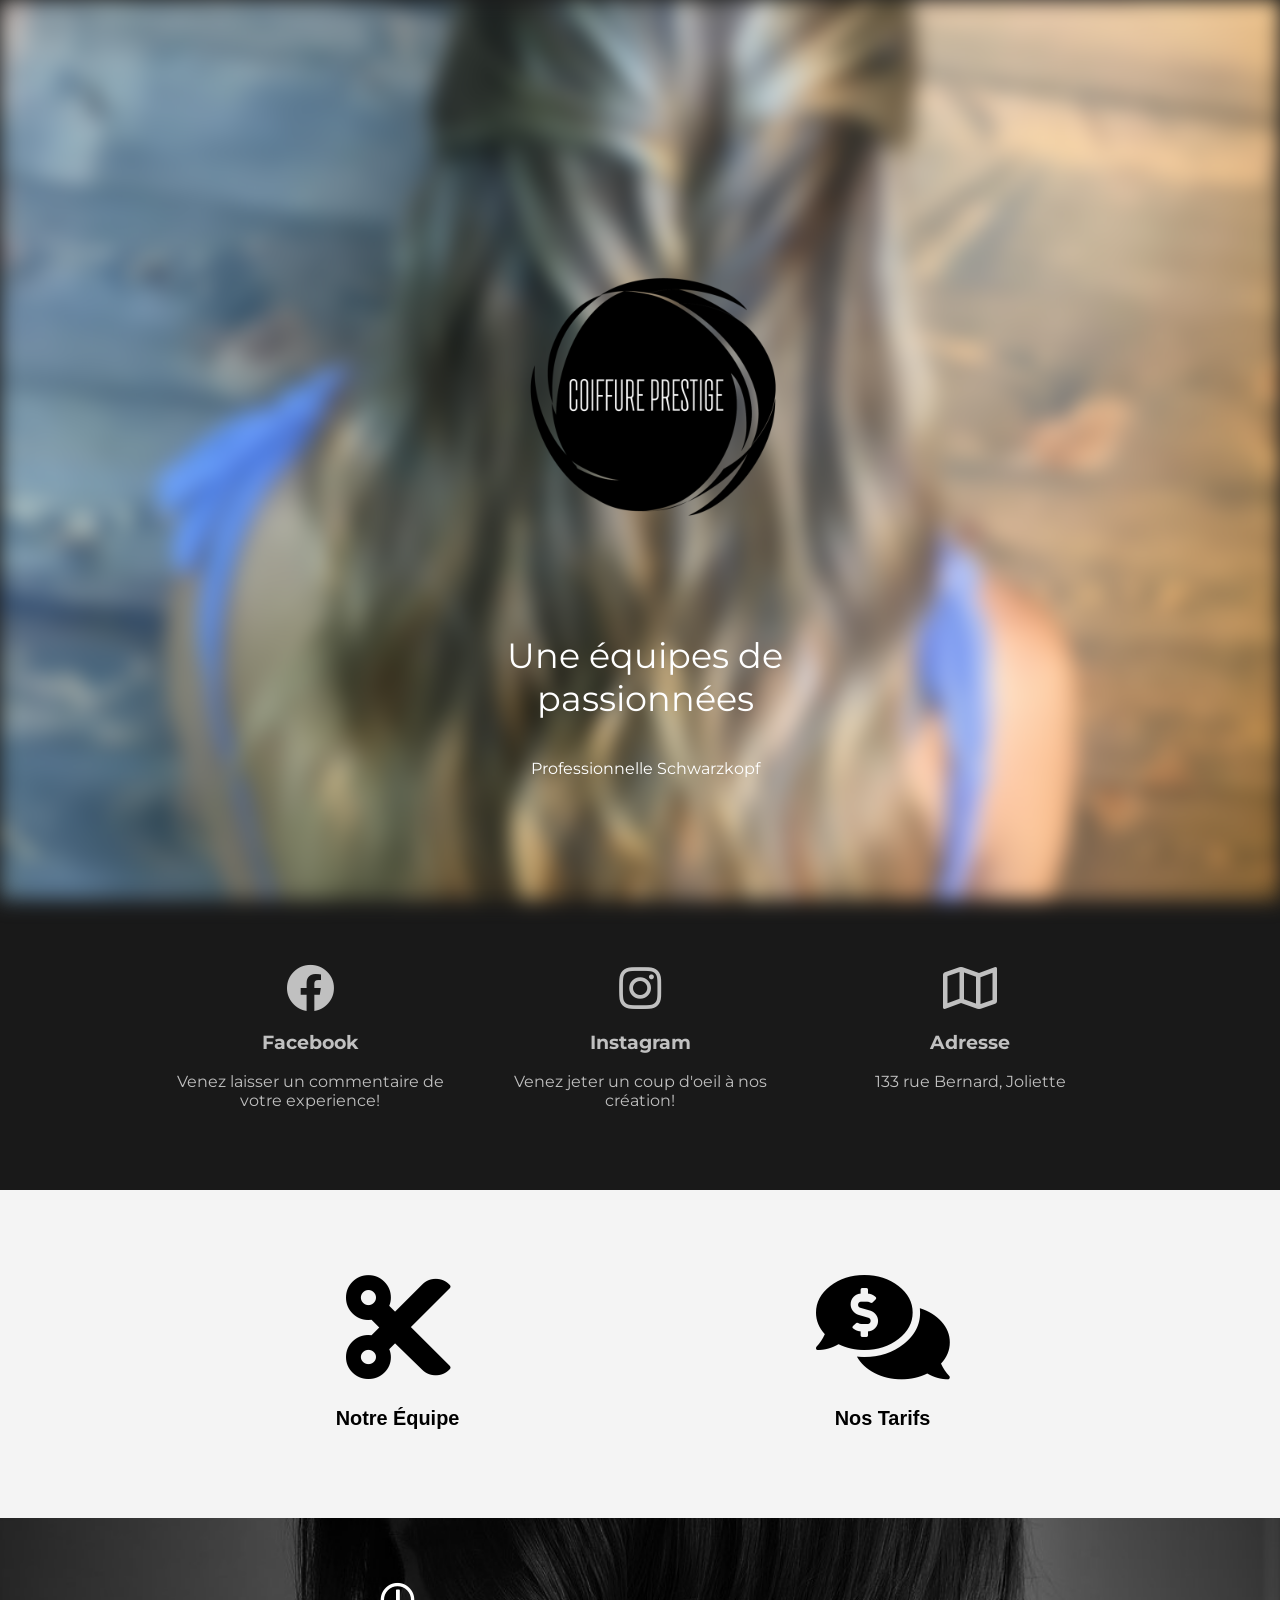
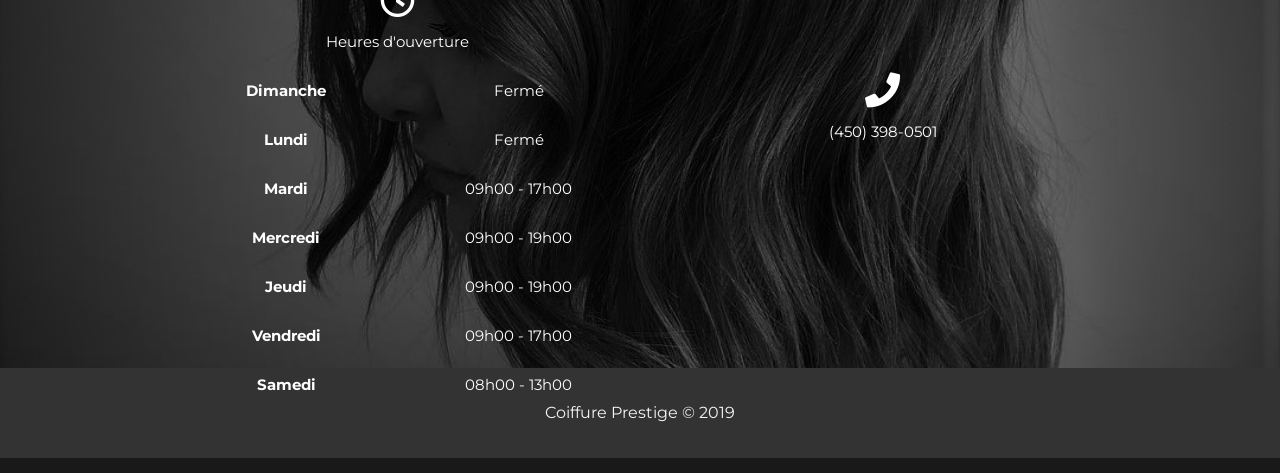
==== index.html @ c1e15091 "Layout terminé" ====
<!DOCTYPE html>
<html>
  <head>
    <meta charset="utf-8" />
    <meta http-equiv="X-UA-Compatible" content="IE=edge" />
    <title>Coiffure Prestige</title>
    <meta name="viewport" content="width=device-width, initial-scale=1" />
    <link rel="stylesheet" type="text/css" media="screen" href="main.css" />
    <link
      href="https://fonts.googleapis.com/css?family=Montserrat"
      rel="stylesheet"
    />
    <link
      rel="stylesheet"
      href="https://use.fontawesome.com/releases/v5.6.3/css/all.css"
      integrity="sha384-UHRtZLI+pbxtHCWp1t77Bi1L4ZtiqrqD80Kn4Z8NTSRyMA2Fd33n5dQ8lWUE00s/"
      crossorigin="anonymous"
    />
    <script src="main.js"></script>
  </head>
  <body>
    <header class="showcase">
      <div class="content">
        <img src="img/logo.PNG" class="logo" alt="coiffure prestige" />
        <div class="title"><p>Une équipes de passionnées</p></div>
        <div class="text">Professionnelle Schwarzkopf</div>
      </div>
    </header>

    <!-- Services -->
    <section class="services">
      <div class="container grid-3 center">
        <div
          class="social_icon"
          onclick="window.location='https://www.facebook.com/Coiffureprestige0501/'"
        >
          <i class="fab fa-facebook fa-3x"></i>
          <h3>Facebook</h3>
          <p>Venez laisser un commentaire de votre experience!</p>
        </div>
        <div
          class="social_icon"
          onclick="window.location='http://instagram.com/hairmariemorneau'"
        >
          <i class="fab fa-instagram fa-3x"></i>
          <h3>Instagram</h3>
          <p>Venez jeter un coup d'oeil à nos création!</p>
        </div>
        <div
          class="social_icon"
          onclick="window.location='https://www.google.com/maps/place/Coiffure+Prestige/@46.037532,-73.4504125,15z/data=!4m5!3m4!1s0x0:0x4ec9904954bf0f47!8m2!3d46.037532!4d-73.4504125'"
        >
          <i class="far fa-map fa-3x"></i>
          <h3>Adresse</h3>
          <p>133 rue Bernard, Joliette</p>
        </div>
      </div>
    </section>

    <!-- About -->
    <section class="about bg-light">
      <div class="container">
        <div class="grid-2">
          <button class="tablinks center" onclick="openTab(event, 'staff')">
            <i class="fas fa-cut fa-7x"></i>
            <div><h3>Notre Équipe</h3></div>
          </button>
          <button class="tablinks center" onclick="openTab(event, 'cash')">
            <i class="fas fa-comments-dollar fa-7x"></i>
            <div><h3>Nos Tarifs</h3></div>
          </button>
        </div>
      </div>

      <!-- STAFF -->
      <div id="staff" class="tabcontent">
        <!-- cards de profil -->
        <div class="container">
          <div class="grid-3">
            <div class="center">
              <div class="profile_card">
                <div class="card"></div>
                <h3>MARIE-PIERRE MORNEAU</h3>
                <p>Professionnelle depuis 2012</p>
                <ul>
                  <li><i class="fab fa-facebook-f"></i></li>
                  <li><i class="fab fa-instagram"></i></li>
                  <li><i class="fas fa-phone"></i></li>
                </ul>
              </div>
            </div>

            <!-- cards de profil -->

            <div class="center">
              <div class="profile_card">
                <div class="card"></div>
                <h3>MARIE-PIERRE MORNEAU</h3>
                <p>Professionnelle depuis 2012</p>
                <ul>
                  <li><i class="fab fa-facebook-f"></i></li>
                  <li><i class="fab fa-instagram"></i></li>
                  <li><i class="fas fa-phone"></i></li>
                </ul>
              </div>
            </div>

            <!-- cards de profil -->

            <div class="center">
              <div class="profile_card">
                <div class="card"></div>
                <h3>MARIE-PIERRE MORNEAU</h3>
                <p>Professionnelle depuis 2012</p>
                <ul>
                  <li><i class="fab fa-facebook-f"></i></li>
                  <li><i class="fab fa-instagram"></i></li>
                  <li><i class="fas fa-phone"></i></li>
                </ul>
              </div>
            </div>

            <!-- cards de profil -->

            <!-- <div class="center">
              <div class="profile_card">
                <div class="card"></div>
                <h3>MARIE-PIERRE MORNEAU</h3>
                <p>Professionnelle depuis 2012</p>
                <ul>
                  <li><i class="fab fa-facebook-f"></i></li>
                  <li><i class="fab fa-instagram"></i></li>
                  <li><i class="fas fa-phone"></i></li>
                </ul>
              </div>
            </div> -->

            <!-- fin du grid-3 -->
          </div>
          <!-- fin du container -->
        </div>
        <!-- fin du tabcontent -->
      </div>
      <!-- Prix -->
      <div id="cash" class="tabcontent">
        <div class="container">
          <h4>Services</h4>
          <div class="grid-2">
            <div class="left">
              <h5>
                Mèche au papier standard
              </h5>
              <p>Durée flexible / 55$ à 140$</p>
              <p>Avec coup et mise en plis inclus.</p>
            </div>
            <div class="left">
              <h5>
                Technique balayage/ombré
              </h5>
              <p>Durée flexible / 75$ à 170$</p>
              <p>Avec coup et mise en plis inclus.</p>
            </div>
            <div class="left">
              <h5>
                Coloration/coupe/mise en plis
              </h5>
              <p>Durée flexible / 58$</p>
              <p>Ajustement de prix pour extra tube.</p>
            </div>
            <div class="left">
              <h5>
                Coiffure haute
              </h5>
              <p>Durée flexible / 35$</p>
            </div>
            <div class="left">
              <h5>
                Mise en plis
              </h5>
              <p>Durée flexible / 21$</p>
            </div>
            <div class="left">
              <h5>
                Coupe + mise en plis
              </h5>
              <p>Durée flexible / 36$</p>
            </div>
            <div class="left">
              <h5>
                Coupe homme
              </h5>
              <p>Durée flexible / 16$</p>
            </div>
            <div class="left">
              <h5>
                Coupe femme
              </h5>
              <p>Durée flexible / 21$</p>
            </div>
          </div>
        </div>
      </div>

      <!-- fin de la section -->
    </section>

    <!-- Section horaire -->

    <div class="scheduled">
      <div class="container grid-2 center">
        <!-- Grille horaire -->
        <div>
          <i class="far fa-clock"></i>
          <p>Heures d'ouverture</p>
          <div class="grid-2">
            <p class="jour"><strong>Dimanche</strong></p>
            <p>Fermé</p>
          </div>
          <div class="grid-2">
            <p class="jour"><strong>Lundi</strong></p>
            <p>Fermé</p>
          </div>
          <div class="grid-2">
            <p class="jour"><strong>Mardi</strong></p>
            <p>09h00 - 17h00</p>
          </div>
          <div class="grid-2">
            <p class="jour"><strong>Mercredi</strong></p>
            <p>09h00 - 19h00</p>
          </div>
          <div class="grid-2">
            <p class="jour"><strong>Jeudi</strong></p>
            <p>09h00 - 19h00</p>
          </div>
          <div class="grid-2">
            <p class="jour"><strong>Vendredi</strong></p>
            <p>09h00 - 17h00</p>
          </div>
          <div class="grid-2">
            <p class="jour"><strong>Samedi</strong></p>
            <p>08h00 - 13h00</p>
          </div>
        </div>

        <!-- fin de la grille horaire -->
        <div class="contact">
          <i class="fas fa-phone"></i>
          <p>(450) 398-0501</p>
        </div>
      </div>

      <!-- fin de scheduled -->
    </div>

    <footer class="center bg-dark"><p>Coiffure Prestige &copy; 2019</p></footer>
  </body>
</html>
---- main.css ----
body {
  background: rgba(0, 0, 0, 0.9);
  margin: 0;
  color: #fff;
  font-family: "Montserrat", sans-serif;
}

.showcase::after {
  content: "";
  height: 100vh;
  width: 100%;
  background-image: url("img/hair1.jpg");
  background-size: cover;
  background-repeat: no-repeat;
  background-position: center;
  display: block;
  filter: blur(10px);
  -webkit-filter: blur(10px);
  transition: all 1000ms;
}

.content {
  position: absolute;
  z-index: 1;
  top: 10%;
  left: 50%;
  margin-top: 105px;
  margin-left: -145px;
  width: 300px;
  height: 350px;
  text-align: center;
  transition: all 1000ms;
}

.content .logo {
  margin-left: -40px;
  height: 400px;
  width: 400px;
}

.content .title {
  font-size: 2.2rem;
  margin-top: 1rem;
}

.content .text {
  line-height: 1.7;
  margin-top: 1rem;
}

.container {
  max-width: 960px;
  margin: auto;
  overflow: hidden;
  padding: 4rem 1rem;
}

.grid-3 {
  display: grid;
  grid-gap: 30px;
  grid-template-columns: repeat(3, 1fr);
  color: #c0c0c0;
}

.grid-2 {
  display: grid;
  grid-gap: 10px;
  grid-template-columns: repeat(2, 1fr);
}

.center {
  text-align: center;
  margin: auto;
}

.left {
  margin-left: 30px;
}

.about {
  padding-bottom: 40px;
}

.bg-light {
  background: #f4f4f4;
  color: #333;
}

.bg-dark {
  background: #333;
  color: #f4f4f4;
}
/* Section de selection */
/* Style the tab content */
.tabcontent {
  display: none;
  -webkit-animation: fadeEffect 1s;
  animation: fadeEffect 1s;
}
button {
  background-color: inherit;
  float: left;
  border: none;
  outline: none;
  cursor: pointer;
  padding: 14px 16px;
  transition: 0.3s;
  font-size: 17px;
}

/* Change color of buttons on hover */
.about button:hover {
  color: rgb(187, 158, 158);
}

/* Create an active/current tablink class */
.about button.active {
  color: rgb(187, 158, 158);
  border-bottom-style: solid;
  border-color: black;
}

.tablinks {
  margin-bottom: -50px;
}

/* Fade in tabs */
@-webkit-keyframes fadeEffect {
  from {
    opacity: 0;
  }
  to {
    opacity: 1;
  }
}

@keyframes fadeEffect {
  from {
    opacity: 0;
  }
  to {
    opacity: 1;
  }
}

/* Carte de profil */
.profile_card {
  height: 500px;
  width: 300px;
  background-color: #fff5ee;
  overflow: hidden;
  margin-bottom: 20px;
}

.card {
  height: 350px;
  width: 300px;
  background: url(img/profil_marie.jpg);
  background-repeat: no-repeat;
  background-size: cover;
  -webkit-clip-path: polygon(0 0, 100% 0, 100% 84%, 0 100%);
  clip-path: polygon(0 0, 100% 0, 100% 84%, 0 100%);
}

.profile_card h3,
.profile_card p {
  margin-left: 10px;
  margin-top: 10px;
  color: black;
  letter-spacing: 1px;
}

.profile_card ul {
  list-style: none;
  display: flex;
  color: black;
  margin-left: 75px;
  padding-top: 5px;
}

ul li {
  padding-left: 10px;
  font-size: 18px;
  transition: 1s;
}

/* Prix */
#cash .grid-2 {
  background-color: #fff5ee;
}

h4 {
  text-decoration-line: underline;
}
h4:after {
  content: "\00a0\00a0\00a0\00a0\00a0
  \00a0\00a0\00a0\00a0\00a0\00a0\00a0\00a0\00a0\00a0\00a0
  \00a0\00a0\00a0\00a0\00a0\00a0\00a0\00a0\00a0\00a0\00a0
  \00a0\00a0\00a0\00a0\00a0\00a0\00a0\00a0\00a0";
}

.left p {
  font-size: 11px;
  color: #330;
}

/* Scheduled */
.scheduled {
  height: 50vh;
  width: 100%;
  background-image: url("img/scheduledCover.jpg");
  background-size: cover;
  background-repeat: no-repeat;
  background-position: center;
}

.scheduled {
  color: #fff;
}

.scheduled i {
  font-size: 35px;
}
.scheduled p {
  font-size: 15px;
}
.jour {
  margin-left: 20px;
}

.contact .fas {
  margin-top: 90px;
}

/* Footer */
footer {
  padding: 2.2rem;
}

footer p {
  margin: 0;
}
.social_icon:hover {
  cursor: pointer;
  color: white;
}

@media (min-width: 801px) {
  .showcase:hover::after {
    filter: blur(0px);
    -webkit-filter: blur(0px);
  }

  .showcase:hover .content {
    filter: blur(2px);
    -webkit-filter: blur(2px);
  }
}

/* Small Screens */
@media (max-width: 800px) {
  .showcase::after {
    height: 70vh;
  }

  .content {
    top: 5%;
    margin-top: 5px;
  }

  .content .logo {
    margin-left: -20px;
    height: 340px;
    width: 340px;
  }

  .content .text {
    display: none;
  }

  .title p {
    font-size: 30px;
  }

  .grid-3 {
    grid-template-columns: 1fr;
  }

  .grid-2 .fas {
    font-size: 50px;
  }

  .tablinks {
    margin-bottom: -65px;
  }
  .left p {
    font-size: 9px;
  }
  .left {
    margin-left: 3px;
  }
  .left h5 {
    font-size: 10px;
  }
  .services div:nth-child(-n + 2) {
    border-bottom: #333 dashed 1px;
    padding: 1.2rem 1rem;
  }

  ul li {
    padding-left: 25px;
    font-size: 15px;
  }

  .profile_card {
    height: 550px;
    width: 350px;
  }

  .card {
    height: 400px;
    width: 350px;
    -webkit-clip-path: polygon(0 0, 100% 0, 100% 88%, 0 100%);
    clip-path: polygon(0 0, 100% 0, 100% 88%, 0 100%);
  }

  .scheduled i {
    font-size: 25px;
  }
  .scheduled p {
    font-size: 10px;
  }
  .contact .fas {
    margin-top: 100px;
    font-size: 15px;
  }
  .contact p {
    font-size: 10px;
  }
}
/* iPhone <= 6, SE */
@media (max-height: 700px) {
  .content {
    top: 5%;
  }
  .title p {
    margin-top: -60px;
    font-size: 23px;
  }
  .left p {
    font-size: 8px;
  }
  .left {
    margin-left: 3px;
  }
  .left h5 {
    font-size: 10px;
  }
  .container {
    width: 100%;
  }
  .grid-2 h3 {
    font-size: 13px;
  }
  .grid-2 .fas {
    font-size: 30px;
  }

  .profile_card {
    height: 450px;
    width: 250px;
    margin-bottom: 20px;
  }

  .card {
    height: 300px;
    width: 250px;
    -webkit-clip-path: polygon(0 0, 100% 0, 100% 90%, 0 100%);
    clip-path: polygon(0 0, 100% 0, 100% 90%, 0 100%);
  }
  ul li {
    font-size: 10px;
    letter-spacing: 2px;
    margin-right: -55px;
  }
  .scheduled i {
    font-size: 20px;
  }
  .scheduled p {
    font-size: 7px;
  }
  .contact .fas {
    margin-top: 70px;
    font-size: 10px;
  }
  .contact p {
    font-size: 8px;
  }
}

/* Landscape */
@media (max-height: 500px) {
  .content .title,
  .content .text {
    display: none;
  }

  .content {
    top: 0;
  }
}
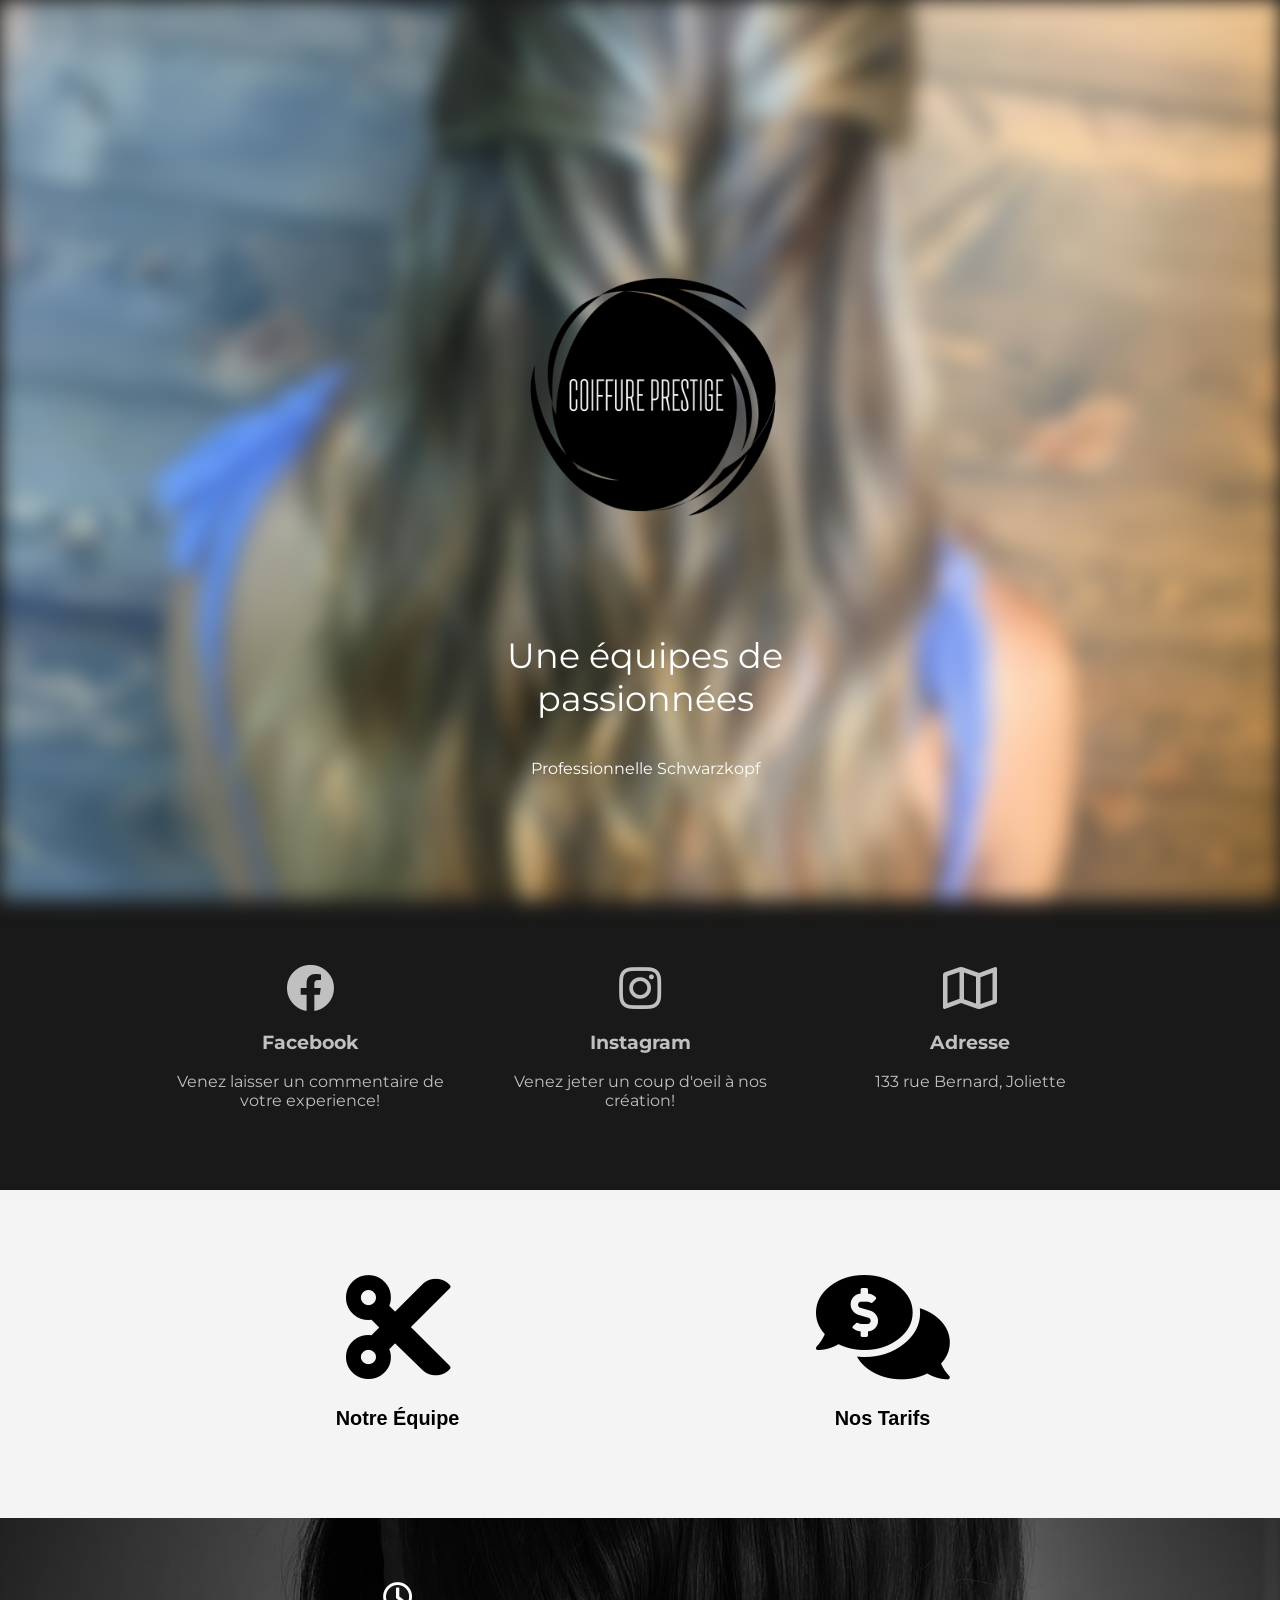
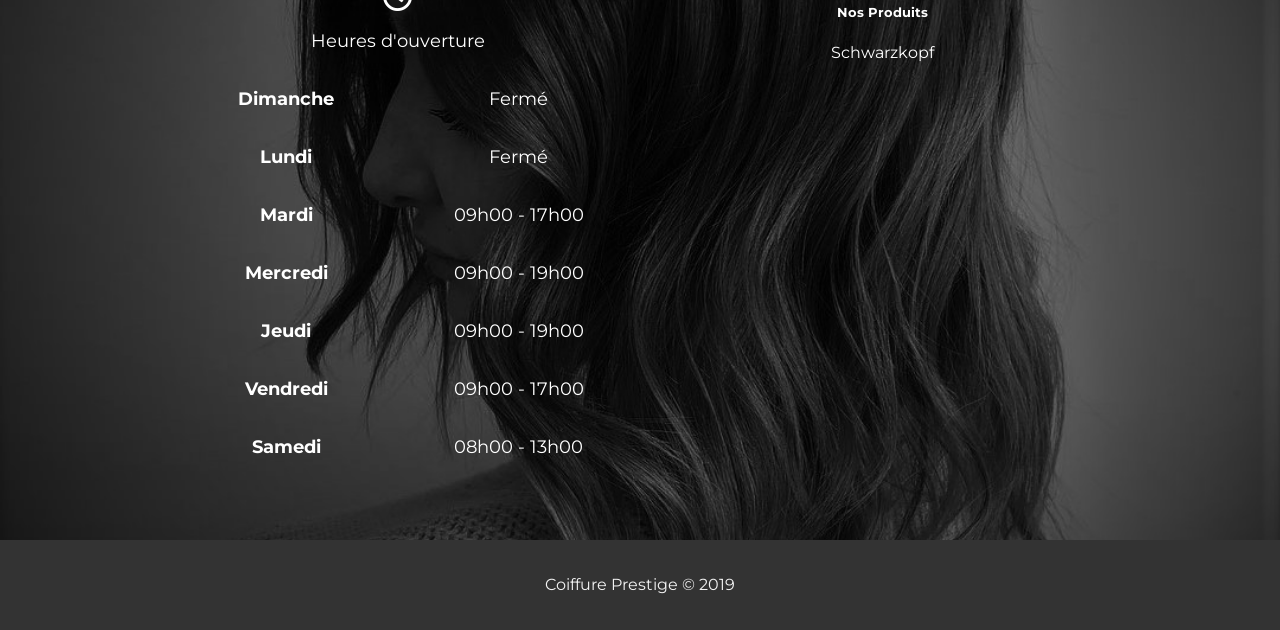
==== commit 40d06de4: "- Responsive on iPhone 6 - Change the contact info with product Signed-off-by: Sebastien <morneau_se" ====
--- a/index.html
+++ b/index.html
@@ -244,8 +244,11 @@
 
         <!-- fin de la grille horaire -->
         <div class="contact">
-          <i class="fas fa-phone"></i>
-          <p>(450) 398-0501</p>
+          <!-- <i class="fas fa-phone"></i>
+          <p>450-398-0501</p> -->
+          <h5>Nos Produits</h5>
+          <h7>Schwarzkopf</h7>
+          <h5></h5>
         </div>
       </div>
 
--- a/main.css
+++ b/main.css
@@ -55,6 +55,9 @@
   padding: 4rem 1rem;
 }
 
+@media (max-width: 667px) {
+}
+
 .grid-3 {
   display: grid;
   grid-gap: 30px;
@@ -206,8 +209,6 @@
 
 /* Scheduled */
 .scheduled {
-  height: 50vh;
-  width: 100%;
   background-image: url("img/scheduledCover.jpg");
   background-size: cover;
   background-repeat: no-repeat;
@@ -219,10 +220,10 @@
 }
 
 .scheduled i {
-  font-size: 35px;
+  font-size: 30px;
 }
 .scheduled p {
-  font-size: 15px;
+  font-size: 12px;
 }
 .jour {
   margin-left: 20px;
@@ -230,6 +231,10 @@
 
 .contact .fas {
   margin-top: 90px;
+}
+
+.contact p {
+  text-decoration: none;
 }
 
 /* Footer */
@@ -254,6 +259,12 @@
   .showcase:hover .content {
     filter: blur(2px);
     -webkit-filter: blur(2px);
+  }
+}
+
+@media (min-width: 1024px) {
+  .scheduled p {
+    font-size: 18px;
   }
 }
 
@@ -357,7 +368,7 @@
     font-size: 10px;
   }
   .container {
-    width: 100%;
+    /* width: 100%; */
   }
   .grid-2 h3 {
     font-size: 13px;
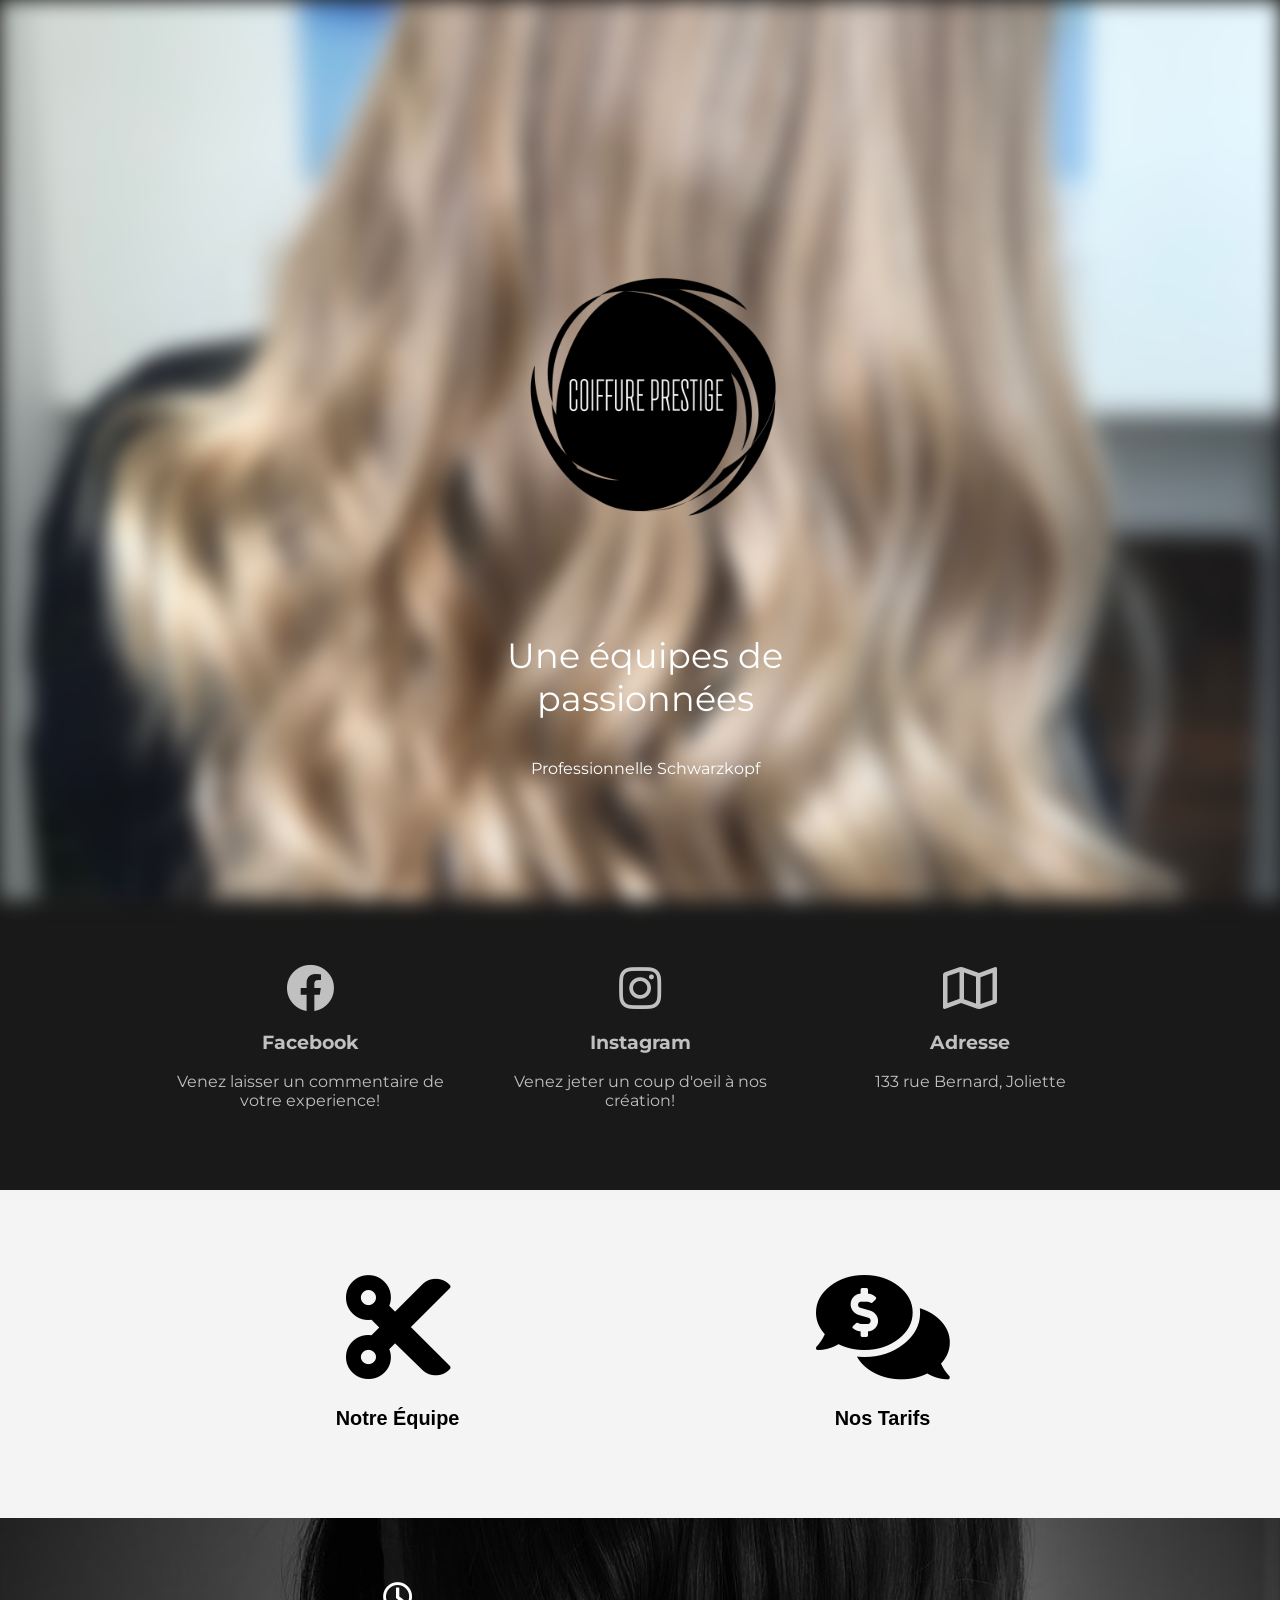
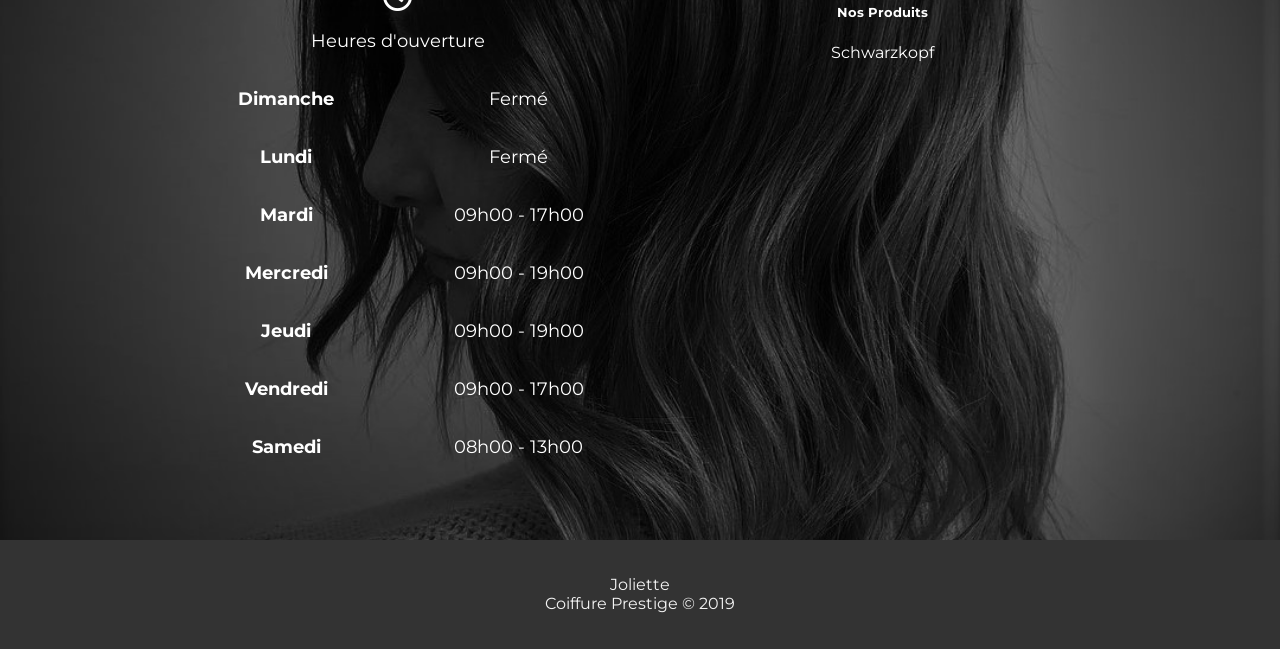
==== commit ed26a828: "Problème avec les images résolues. JPG vs jpg. Ajout de Joliette dans le footer" ====
--- a/index.html
+++ b/index.html
@@ -79,7 +79,7 @@
           <div class="grid-3">
             <div class="center">
               <div class="profile_card">
-                <div class="card"></div>
+                <div class="card emp1"></div>
                 <h3>MARIE-PIERRE MORNEAU</h3>
                 <p>Professionnelle depuis 2012</p>
                 <ul>
@@ -94,8 +94,8 @@
 
             <div class="center">
               <div class="profile_card">
-                <div class="card"></div>
-                <h3>MARIE-PIERRE MORNEAU</h3>
+                <div class="card emp2"></div>
+                <h3>MARIE-CLAUDE DAUPHIN</h3>
                 <p>Professionnelle depuis 2012</p>
                 <ul>
                   <li><i class="fab fa-facebook-f"></i></li>
@@ -109,8 +109,8 @@
 
             <div class="center">
               <div class="profile_card">
-                <div class="card"></div>
-                <h3>MARIE-PIERRE MORNEAU</h3>
+                <div class="card emp3"></div>
+                <h3>GABRIELLE POLIQUIN</h3>
                 <p>Professionnelle depuis 2012</p>
                 <ul>
                   <li><i class="fab fa-facebook-f"></i></li>
@@ -255,6 +255,6 @@
       <!-- fin de scheduled -->
     </div>
 
-    <footer class="center bg-dark"><p>Coiffure Prestige &copy; 2019</p></footer>
+    <footer class="center bg-dark"><p>Joliette</p></p><p>Coiffure Prestige &copy; 2019</p></footer>
   </body>
 </html>
--- a/main.css
+++ b/main.css
@@ -9,7 +9,7 @@
   content: "";
   height: 100vh;
   width: 100%;
-  background-image: url("img/hair1.jpg");
+  background-image: url("img/lightblonde.JPG");
   background-size: cover;
   background-repeat: no-repeat;
   background-position: center;
@@ -158,11 +158,27 @@
 .card {
   height: 350px;
   width: 300px;
+
+  -webkit-clip-path: polygon(0 0, 100% 0, 100% 84%, 0 100%);
+  clip-path: polygon(0 0, 100% 0, 100% 84%, 0 100%);
+}
+
+.emp1 {
   background: url(img/profil_marie.jpg);
   background-repeat: no-repeat;
   background-size: cover;
-  -webkit-clip-path: polygon(0 0, 100% 0, 100% 84%, 0 100%);
-  clip-path: polygon(0 0, 100% 0, 100% 84%, 0 100%);
+}
+
+.emp2 {
+  background: url(img/marieclaude.jpg);
+  background-repeat: no-repeat;
+  background-size: cover;
+}
+
+.emp3 {
+  background: url(img/gabrielle.jpg);
+  background-repeat: no-repeat;
+  background-size: cover;
 }
 
 .profile_card h3,
@@ -367,9 +383,7 @@
   .left h5 {
     font-size: 10px;
   }
-  .container {
-    /* width: 100%; */
-  }
+
   .grid-2 h3 {
     font-size: 13px;
   }
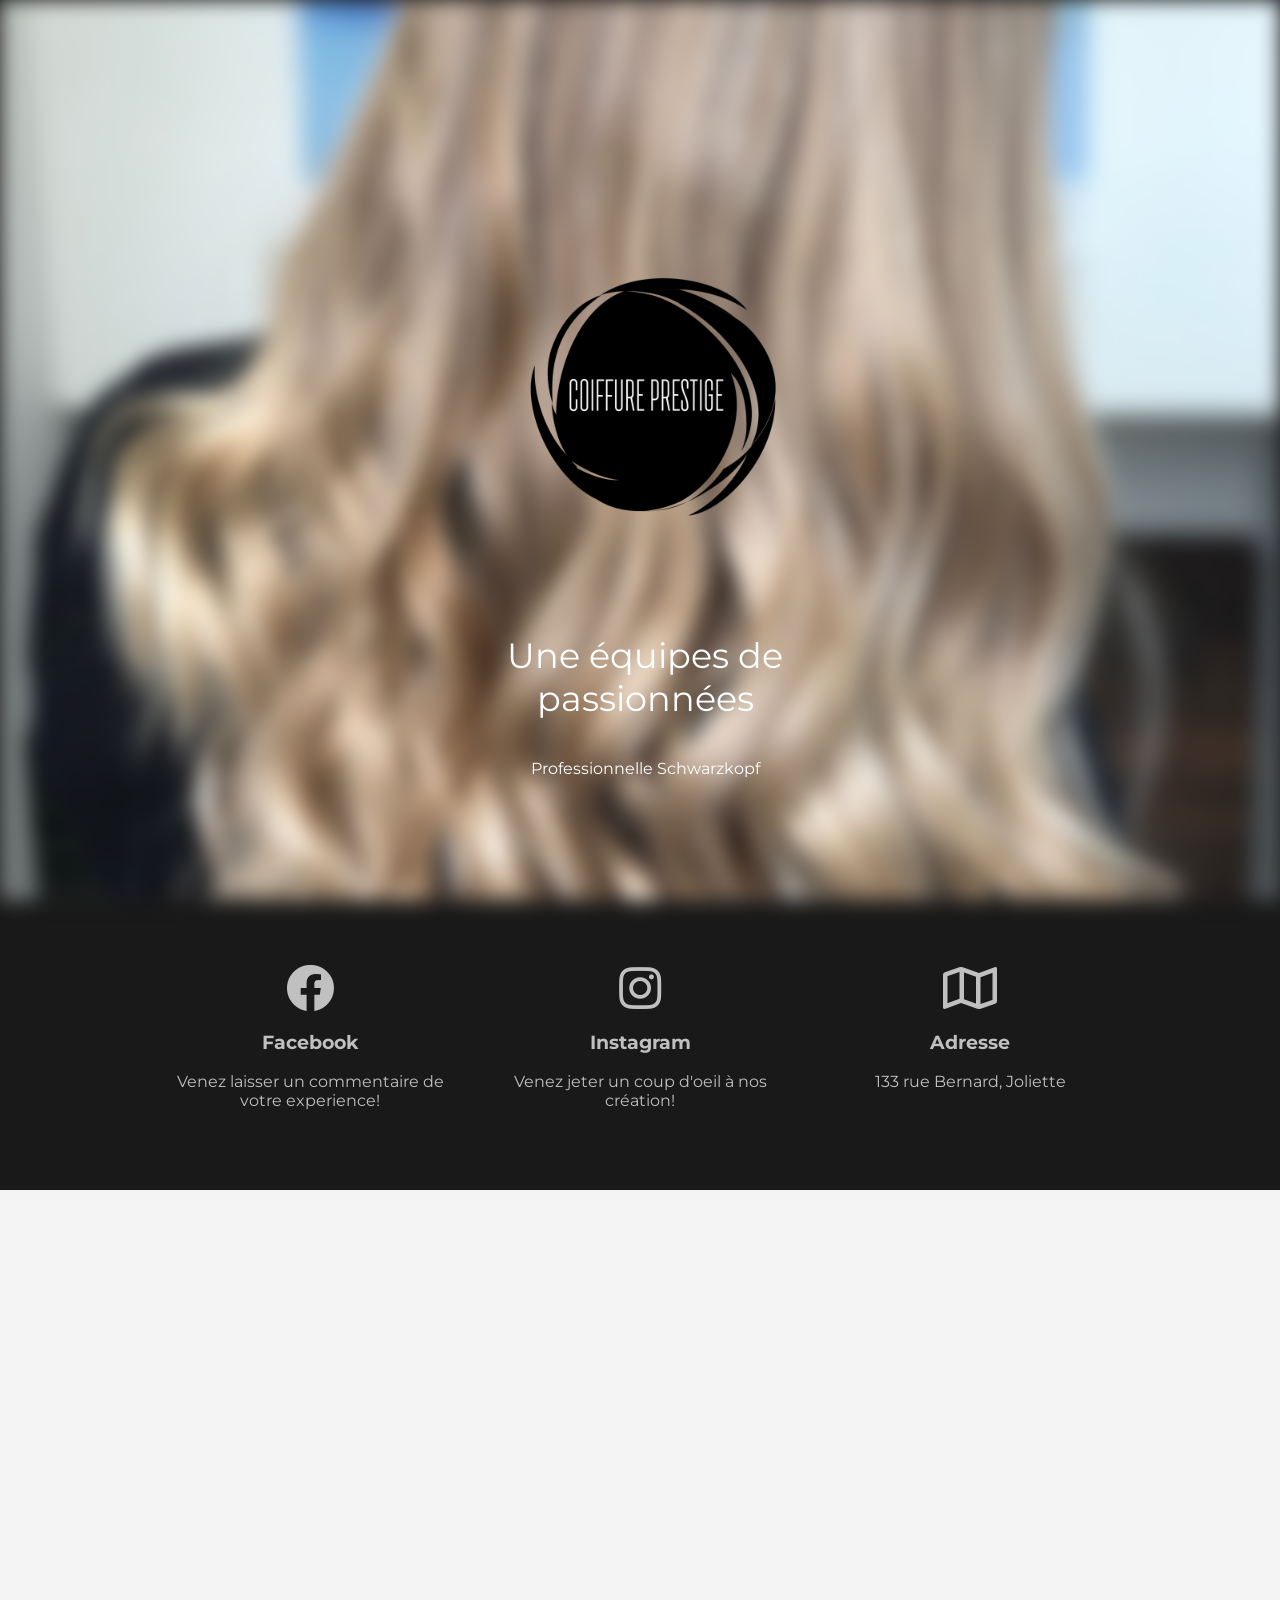
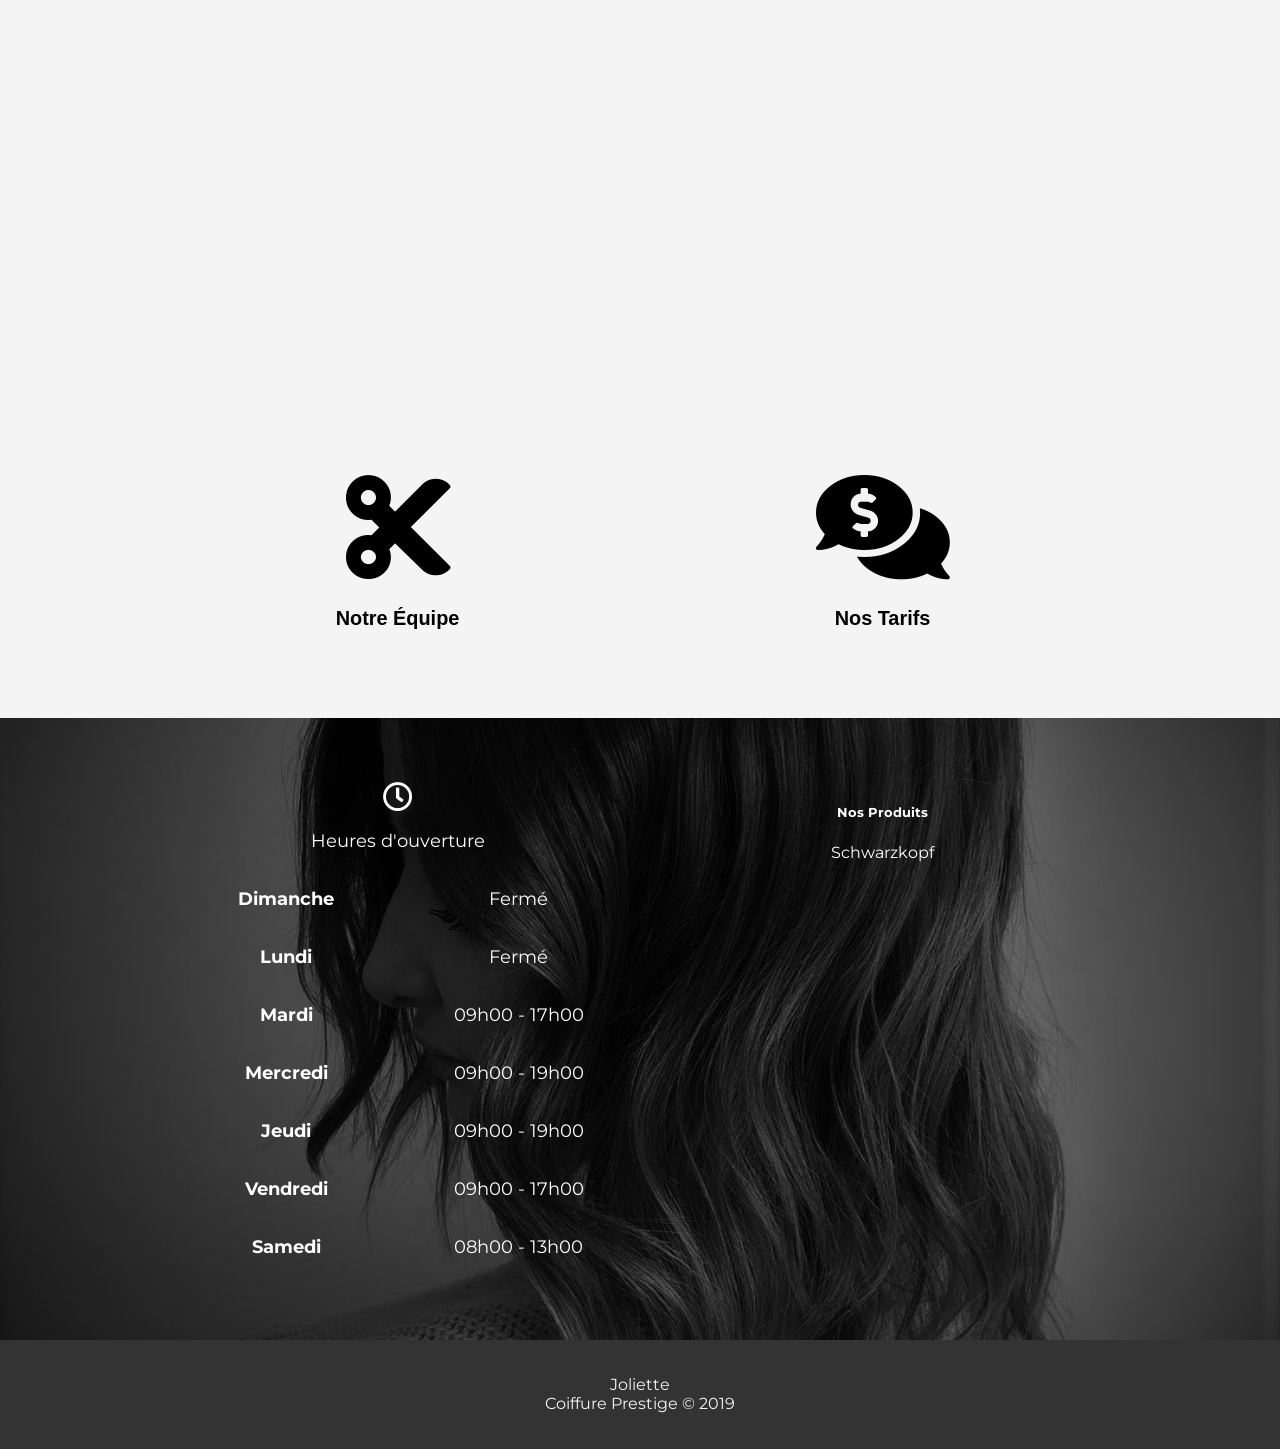
==== commit 6191a750: "Ajout des photos du salon" ====
--- a/index.html
+++ b/index.html
@@ -1,128 +1,142 @@
 <!DOCTYPE html>
 <html>
-  <head>
-    <meta charset="utf-8" />
-    <meta http-equiv="X-UA-Compatible" content="IE=edge" />
-    <title>Coiffure Prestige</title>
-    <meta name="viewport" content="width=device-width, initial-scale=1" />
-    <link rel="stylesheet" type="text/css" media="screen" href="main.css" />
-    <link
-      href="https://fonts.googleapis.com/css?family=Montserrat"
-      rel="stylesheet"
-    />
-    <link
-      rel="stylesheet"
-      href="https://use.fontawesome.com/releases/v5.6.3/css/all.css"
-      integrity="sha384-UHRtZLI+pbxtHCWp1t77Bi1L4ZtiqrqD80Kn4Z8NTSRyMA2Fd33n5dQ8lWUE00s/"
-      crossorigin="anonymous"
-    />
-    <script src="main.js"></script>
-  </head>
-  <body>
-    <header class="showcase">
-      <div class="content">
-        <img src="img/logo.PNG" class="logo" alt="coiffure prestige" />
-        <div class="title"><p>Une équipes de passionnées</p></div>
-        <div class="text">Professionnelle Schwarzkopf</div>
-      </div>
-    </header>
-
-    <!-- Services -->
-    <section class="services">
-      <div class="container grid-3 center">
-        <div
-          class="social_icon"
-          onclick="window.location='https://www.facebook.com/Coiffureprestige0501/'"
-        >
-          <i class="fab fa-facebook fa-3x"></i>
-          <h3>Facebook</h3>
-          <p>Venez laisser un commentaire de votre experience!</p>
-        </div>
-        <div
-          class="social_icon"
-          onclick="window.location='http://instagram.com/hairmariemorneau'"
-        >
-          <i class="fab fa-instagram fa-3x"></i>
-          <h3>Instagram</h3>
-          <p>Venez jeter un coup d'oeil à nos création!</p>
-        </div>
-        <div
-          class="social_icon"
-          onclick="window.location='https://www.google.com/maps/place/Coiffure+Prestige/@46.037532,-73.4504125,15z/data=!4m5!3m4!1s0x0:0x4ec9904954bf0f47!8m2!3d46.037532!4d-73.4504125'"
-        >
-          <i class="far fa-map fa-3x"></i>
-          <h3>Adresse</h3>
-          <p>133 rue Bernard, Joliette</p>
-        </div>
-      </div>
-    </section>
-
-    <!-- About -->
-    <section class="about bg-light">
+
+<head>
+  <meta charset="utf-8" />
+  <meta http-equiv="X-UA-Compatible" content="IE=edge" />
+  <title>Coiffure Prestige</title>
+  <meta name="viewport" content="width=device-width, initial-scale=1" />
+  <link rel="stylesheet" type="text/css" media="screen" href="main.css" />
+  <link href="https://fonts.googleapis.com/css?family=Montserrat" rel="stylesheet" />
+  <link rel="stylesheet" href="https://use.fontawesome.com/releases/v5.6.3/css/all.css"
+    integrity="sha384-UHRtZLI+pbxtHCWp1t77Bi1L4ZtiqrqD80Kn4Z8NTSRyMA2Fd33n5dQ8lWUE00s/" crossorigin="anonymous" />
+
+  <script src="main.js"></script>
+
+
+</head>
+
+<body>
+  <header class="showcase">
+    <div class="content">
+      <img src="img/logo.PNG" class="logo" alt="coiffure prestige" />
+      <div class="title">
+        <p>Une équipes de passionnées</p>
+      </div>
+      <div class="text">Professionnelle Schwarzkopf</div>
+    </div>
+  </header>
+
+  <!-- Services -->
+  <section class="services">
+    <div class="container grid-3 center">
+      <div class="social_icon" onclick="window.location='https://www.facebook.com/Coiffureprestige0501/'">
+        <i class="fab fa-facebook fa-3x"></i>
+        <h3>Facebook</h3>
+        <p>Venez laisser un commentaire de votre experience!</p>
+      </div>
+      <div class="social_icon" onclick="window.location='http://instagram.com/hairmariemorneau'">
+        <i class="fab fa-instagram fa-3x"></i>
+        <h3>Instagram</h3>
+        <p>Venez jeter un coup d'oeil à nos création!</p>
+      </div>
+      <div class="social_icon"
+        onclick="window.location='https://www.google.com/maps/place/Coiffure+Prestige/@46.037532,-73.4504125,15z/data=!4m5!3m4!1s0x0:0x4ec9904954bf0f47!8m2!3d46.037532!4d-73.4504125'">
+        <i class="far fa-map fa-3x"></i>
+        <h3>Adresse</h3>
+        <p>133 rue Bernard, Joliette</p>
+      </div>
+    </div>
+  </section>
+
+
+
+  <section class="cover-image bg-light">
+
+
+
+    <div class="image"></div>
+
+
+
+
+  </section>
+
+
+
+
+
+
+  <!-- About -->
+  <section class="about bg-light">
+    <div class="container">
+      <div class="grid-2">
+        <button class="tablinks center" onclick="openTab(event, 'staff')">
+          <i class="fas fa-cut fa-7x"></i>
+          <div>
+            <h3>Notre Équipe</h3>
+          </div>
+        </button>
+        <button class="tablinks center" onclick="openTab(event, 'cash')">
+          <i class="fas fa-comments-dollar fa-7x"></i>
+          <div>
+            <h3>Nos Tarifs</h3>
+          </div>
+        </button>
+      </div>
+    </div>
+
+    <!-- STAFF -->
+    <div id="staff" class="tabcontent">
+      <!-- cards de profil -->
       <div class="container">
-        <div class="grid-2">
-          <button class="tablinks center" onclick="openTab(event, 'staff')">
-            <i class="fas fa-cut fa-7x"></i>
-            <div><h3>Notre Équipe</h3></div>
-          </button>
-          <button class="tablinks center" onclick="openTab(event, 'cash')">
-            <i class="fas fa-comments-dollar fa-7x"></i>
-            <div><h3>Nos Tarifs</h3></div>
-          </button>
-        </div>
-      </div>
-
-      <!-- STAFF -->
-      <div id="staff" class="tabcontent">
-        <!-- cards de profil -->
-        <div class="container">
-          <div class="grid-3">
-            <div class="center">
-              <div class="profile_card">
-                <div class="card emp1"></div>
-                <h3>MARIE-PIERRE MORNEAU</h3>
-                <p>Professionnelle depuis 2012</p>
-                <ul>
-                  <li><i class="fab fa-facebook-f"></i></li>
-                  <li><i class="fab fa-instagram"></i></li>
-                  <li><i class="fas fa-phone"></i></li>
-                </ul>
-              </div>
+        <div class="grid-3">
+          <div class="center">
+            <div class="profile_card">
+              <div class="card emp1"></div>
+              <h3>MARIE-PIERRE MORNEAU</h3>
+              <p>Professionnelle depuis 2012</p>
+              <!-- <ul>
+                  <li><i class="fab fa-facebook-f"></i></li>
+                  <li><i class="fab fa-instagram"></i></li>
+                  <li><i class="fas fa-phone"></i></li>
+                </ul> -->
             </div>
-
-            <!-- cards de profil -->
-
-            <div class="center">
-              <div class="profile_card">
-                <div class="card emp2"></div>
-                <h3>MARIE-CLAUDE DAUPHIN</h3>
-                <p>Professionnelle depuis 2012</p>
-                <ul>
-                  <li><i class="fab fa-facebook-f"></i></li>
-                  <li><i class="fab fa-instagram"></i></li>
-                  <li><i class="fas fa-phone"></i></li>
-                </ul>
-              </div>
+          </div>
+
+          <!-- cards de profil -->
+
+          <div class="center">
+            <div class="profile_card">
+              <div class="card emp2"></div>
+              <h3>MARIE-CLAUDE DAUPHIN</h3>
+              <p>Professionnelle depuis 2012</p>
+              <!-- <ul>
+                  <li><i class="fab fa-facebook-f"></i></li>
+                  <li><i class="fab fa-instagram"></i></li>
+                  <li><i class="fas fa-phone"></i></li>
+                </ul> -->
             </div>
-
-            <!-- cards de profil -->
-
-            <div class="center">
-              <div class="profile_card">
-                <div class="card emp3"></div>
-                <h3>GABRIELLE POLIQUIN</h3>
-                <p>Professionnelle depuis 2012</p>
-                <ul>
-                  <li><i class="fab fa-facebook-f"></i></li>
-                  <li><i class="fab fa-instagram"></i></li>
-                  <li><i class="fas fa-phone"></i></li>
-                </ul>
-              </div>
+          </div>
+
+          <!-- cards de profil -->
+
+          <div class="center">
+            <div class="profile_card">
+              <div class="card emp3"></div>
+              <h3>GABRIELLE POLIQUIN</h3>
+              <p>Professionnelle depuis 2012</p>
+              <!-- <ul>
+                  <li><i class="fab fa-facebook-f"></i></li>
+                  <li><i class="fab fa-instagram"></i></li>
+                  <li><i class="fas fa-phone"></i></li>
+                </ul> -->
             </div>
-
-            <!-- cards de profil -->
-
-            <!-- <div class="center">
+          </div>
+
+          <!-- cards de profil -->
+
+          <!-- <div class="center">
               <div class="profile_card">
                 <div class="card"></div>
                 <h3>MARIE-PIERRE MORNEAU</h3>
@@ -135,126 +149,132 @@
               </div>
             </div> -->
 
-            <!-- fin du grid-3 -->
-          </div>
-          <!-- fin du container -->
-        </div>
-        <!-- fin du tabcontent -->
-      </div>
-      <!-- Prix -->
-      <div id="cash" class="tabcontent">
-        <div class="container">
-          <h4>Services</h4>
-          <div class="grid-2">
-            <div class="left">
-              <h5>
-                Mèche au papier standard
-              </h5>
-              <p>Durée flexible / 55$ à 140$</p>
-              <p>Avec coup et mise en plis inclus.</p>
-            </div>
-            <div class="left">
-              <h5>
-                Technique balayage/ombré
-              </h5>
-              <p>Durée flexible / 75$ à 170$</p>
-              <p>Avec coup et mise en plis inclus.</p>
-            </div>
-            <div class="left">
-              <h5>
-                Coloration/coupe/mise en plis
-              </h5>
-              <p>Durée flexible / 58$</p>
-              <p>Ajustement de prix pour extra tube.</p>
-            </div>
-            <div class="left">
-              <h5>
-                Coiffure haute
-              </h5>
-              <p>Durée flexible / 35$</p>
-            </div>
-            <div class="left">
-              <h5>
-                Mise en plis
-              </h5>
-              <p>Durée flexible / 21$</p>
-            </div>
-            <div class="left">
-              <h5>
-                Coupe + mise en plis
-              </h5>
-              <p>Durée flexible / 36$</p>
-            </div>
-            <div class="left">
-              <h5>
-                Coupe homme
-              </h5>
-              <p>Durée flexible / 16$</p>
-            </div>
-            <div class="left">
-              <h5>
-                Coupe femme
-              </h5>
-              <p>Durée flexible / 21$</p>
-            </div>
-          </div>
-        </div>
-      </div>
-
-      <!-- fin de la section -->
-    </section>
-
-    <!-- Section horaire -->
-
-    <div class="scheduled">
-      <div class="container grid-2 center">
-        <!-- Grille horaire -->
-        <div>
-          <i class="far fa-clock"></i>
-          <p>Heures d'ouverture</p>
-          <div class="grid-2">
-            <p class="jour"><strong>Dimanche</strong></p>
-            <p>Fermé</p>
-          </div>
-          <div class="grid-2">
-            <p class="jour"><strong>Lundi</strong></p>
-            <p>Fermé</p>
-          </div>
-          <div class="grid-2">
-            <p class="jour"><strong>Mardi</strong></p>
-            <p>09h00 - 17h00</p>
-          </div>
-          <div class="grid-2">
-            <p class="jour"><strong>Mercredi</strong></p>
-            <p>09h00 - 19h00</p>
-          </div>
-          <div class="grid-2">
-            <p class="jour"><strong>Jeudi</strong></p>
-            <p>09h00 - 19h00</p>
-          </div>
-          <div class="grid-2">
-            <p class="jour"><strong>Vendredi</strong></p>
-            <p>09h00 - 17h00</p>
-          </div>
-          <div class="grid-2">
-            <p class="jour"><strong>Samedi</strong></p>
-            <p>08h00 - 13h00</p>
-          </div>
-        </div>
-
-        <!-- fin de la grille horaire -->
-        <div class="contact">
-          <!-- <i class="fas fa-phone"></i>
+          <!-- fin du grid-3 -->
+        </div>
+        <!-- fin du container -->
+      </div>
+      <!-- fin du tabcontent -->
+    </div>
+    <!-- Prix -->
+    <div id="cash" class="tabcontent">
+      <div class="container">
+        <h4>Services</h4>
+        <div class="grid-2">
+          <div class="left">
+            <h5>
+              Mèche au papier standard
+            </h5>
+            <p>Durée flexible / 55$ à 140$</p>
+            <p>Avec coup et mise en plis inclus.</p>
+          </div>
+          <div class="left">
+            <h5>
+              Technique balayage/ombré
+            </h5>
+            <p>Durée flexible / 75$ à 170$</p>
+            <p>Avec coup et mise en plis inclus.</p>
+          </div>
+          <div class="left">
+            <h5>
+              Coloration/coupe/mise en plis
+            </h5>
+            <p>Durée flexible / 58$</p>
+            <p>Ajustement de prix pour extra tube.</p>
+          </div>
+          <div class="left">
+            <h5>
+              Coiffure haute
+            </h5>
+            <p>Durée flexible / 35$</p>
+          </div>
+          <div class="left">
+            <h5>
+              Mise en plis
+            </h5>
+            <p>Durée flexible / 21$</p>
+          </div>
+          <div class="left">
+            <h5>
+              Coupe + mise en plis
+            </h5>
+            <p>Durée flexible / 36$</p>
+          </div>
+          <div class="left">
+            <h5>
+              Coupe homme
+            </h5>
+            <p>Durée flexible / 16$</p>
+          </div>
+          <div class="left">
+            <h5>
+              Coupe femme
+            </h5>
+            <p>Durée flexible / 21$</p>
+          </div>
+        </div>
+      </div>
+    </div>
+
+    <!-- fin de la section -->
+  </section>
+
+  <!-- Section horaire -->
+
+  <div class="scheduled">
+    <div class="container grid-2 center">
+      <!-- Grille horaire -->
+      <div>
+        <i class="far fa-clock"></i>
+        <p>Heures d'ouverture</p>
+        <div class="grid-2">
+          <p class="jour"><strong>Dimanche</strong></p>
+          <p>Fermé</p>
+        </div>
+        <div class="grid-2">
+          <p class="jour"><strong>Lundi</strong></p>
+          <p>Fermé</p>
+        </div>
+        <div class="grid-2">
+          <p class="jour"><strong>Mardi</strong></p>
+          <p>09h00 - 17h00</p>
+        </div>
+        <div class="grid-2">
+          <p class="jour"><strong>Mercredi</strong></p>
+          <p>09h00 - 19h00</p>
+        </div>
+        <div class="grid-2">
+          <p class="jour"><strong>Jeudi</strong></p>
+          <p>09h00 - 19h00</p>
+        </div>
+        <div class="grid-2">
+          <p class="jour"><strong>Vendredi</strong></p>
+          <p>09h00 - 17h00</p>
+        </div>
+        <div class="grid-2">
+          <p class="jour"><strong>Samedi</strong></p>
+          <p>08h00 - 13h00</p>
+        </div>
+      </div>
+
+      <!-- fin de la grille horaire -->
+      <div class="contact">
+        <!-- <i class="fas fa-phone"></i>
           <p>450-398-0501</p> -->
-          <h5>Nos Produits</h5>
-          <h7>Schwarzkopf</h7>
-          <h5></h5>
-        </div>
-      </div>
-
-      <!-- fin de scheduled -->
-    </div>
-
-    <footer class="center bg-dark"><p>Joliette</p></p><p>Coiffure Prestige &copy; 2019</p></footer>
-  </body>
-</html>
+        <h5>Nos Produits</h5>
+        <h7>Schwarzkopf</h7>
+        <h5></h5>
+      </div>
+    </div>
+
+    <!-- fin de scheduled -->
+  </div>
+
+  <footer class="center bg-dark">
+    <p>Joliette</p>
+    </p>
+    <p>Coiffure Prestige &copy; 2019</p>
+  </footer>
+
+</body>
+
+</html>
--- a/main.css
+++ b/main.css
@@ -55,8 +55,8 @@
   padding: 4rem 1rem;
 }
 
-@media (max-width: 667px) {
-}
+
+@media (max-width: 667px) {}
 
 .grid-3 {
   display: grid;
@@ -93,6 +93,24 @@
   background: #333;
   color: #f4f4f4;
 }
+
+/* section des images de salon */
+
+
+.image {
+  background-image: url(img/salon1.jpeg);
+  width: 100%;
+  height: 800px;
+  opacity: 0.9;
+  position: relative;
+  background-position: center;
+  background-size: cover;
+  background-repeat: no-repeat;
+  background-attachment: fixed;
+
+}
+
+
 /* Section de selection */
 /* Style the tab content */
 .tabcontent {
@@ -100,6 +118,7 @@
   -webkit-animation: fadeEffect 1s;
   animation: fadeEffect 1s;
 }
+
 button {
   background-color: inherit;
   float: left;
@@ -132,6 +151,7 @@
   from {
     opacity: 0;
   }
+
   to {
     opacity: 1;
   }
@@ -141,14 +161,20 @@
   from {
     opacity: 0;
   }
+
   to {
     opacity: 1;
   }
 }
 
 /* Carte de profil */
+
+.hideme {
+  opacity: 0;
+}
+
 .profile_card {
-  height: 500px;
+  height: 450px;
   width: 300px;
   background-color: #fff5ee;
   overflow: hidden;
@@ -211,11 +237,11 @@
 h4 {
   text-decoration-line: underline;
 }
+
 h4:after {
   content: "\00a0\00a0\00a0\00a0\00a0
-  \00a0\00a0\00a0\00a0\00a0\00a0\00a0\00a0\00a0\00a0\00a0
-  \00a0\00a0\00a0\00a0\00a0\00a0\00a0\00a0\00a0\00a0\00a0
-  \00a0\00a0\00a0\00a0\00a0\00a0\00a0\00a0\00a0";
+\00a0\00a0\00a0\00a0\00a0\00a0\00a0\00a0\00a0\00a0\00a0 \00a0\00a0\00a0\00a0\00a0\00a0\00a0\00a0\00a0\00a0\00a0 \00a0\00a0\00a0\00a0\00a0\00a0\00a0\00a0\00a0";
+
 }
 
 .left p {
@@ -238,9 +264,11 @@
 .scheduled i {
   font-size: 30px;
 }
+
 .scheduled p {
   font-size: 12px;
 }
+
 .jour {
   margin-left: 20px;
 }
@@ -261,6 +289,7 @@
 footer p {
   margin: 0;
 }
+
 .social_icon:hover {
   cursor: pointer;
   color: white;
@@ -320,15 +349,19 @@
   .tablinks {
     margin-bottom: -65px;
   }
+
   .left p {
     font-size: 9px;
   }
+
   .left {
     margin-left: 3px;
   }
+
   .left h5 {
     font-size: 10px;
   }
+
   .services div:nth-child(-n + 2) {
     border-bottom: #333 dashed 1px;
     padding: 1.2rem 1rem;
@@ -340,7 +373,7 @@
   }
 
   .profile_card {
-    height: 550px;
+    height: 500px;
     width: 350px;
   }
 
@@ -354,32 +387,40 @@
   .scheduled i {
     font-size: 25px;
   }
+
   .scheduled p {
     font-size: 10px;
   }
+
   .contact .fas {
     margin-top: 100px;
     font-size: 15px;
   }
+
   .contact p {
     font-size: 10px;
   }
 }
+
 /* iPhone <= 6, SE */
 @media (max-height: 700px) {
   .content {
     top: 5%;
   }
+
   .title p {
     margin-top: -60px;
     font-size: 23px;
   }
+
   .left p {
     font-size: 8px;
   }
+
   .left {
     margin-left: 3px;
   }
+
   .left h5 {
     font-size: 10px;
   }
@@ -387,6 +428,7 @@
   .grid-2 h3 {
     font-size: 13px;
   }
+
   .grid-2 .fas {
     font-size: 30px;
   }
@@ -403,21 +445,26 @@
     -webkit-clip-path: polygon(0 0, 100% 0, 100% 90%, 0 100%);
     clip-path: polygon(0 0, 100% 0, 100% 90%, 0 100%);
   }
+
   ul li {
     font-size: 10px;
     letter-spacing: 2px;
     margin-right: -55px;
   }
+
   .scheduled i {
     font-size: 20px;
   }
+
   .scheduled p {
     font-size: 7px;
   }
+
   .contact .fas {
     margin-top: 70px;
     font-size: 10px;
   }
+
   .contact p {
     font-size: 8px;
   }
@@ -425,6 +472,7 @@
 
 /* Landscape */
 @media (max-height: 500px) {
+
   .content .title,
   .content .text {
     display: none;
@@ -433,4 +481,4 @@
   .content {
     top: 0;
   }
-}
+}
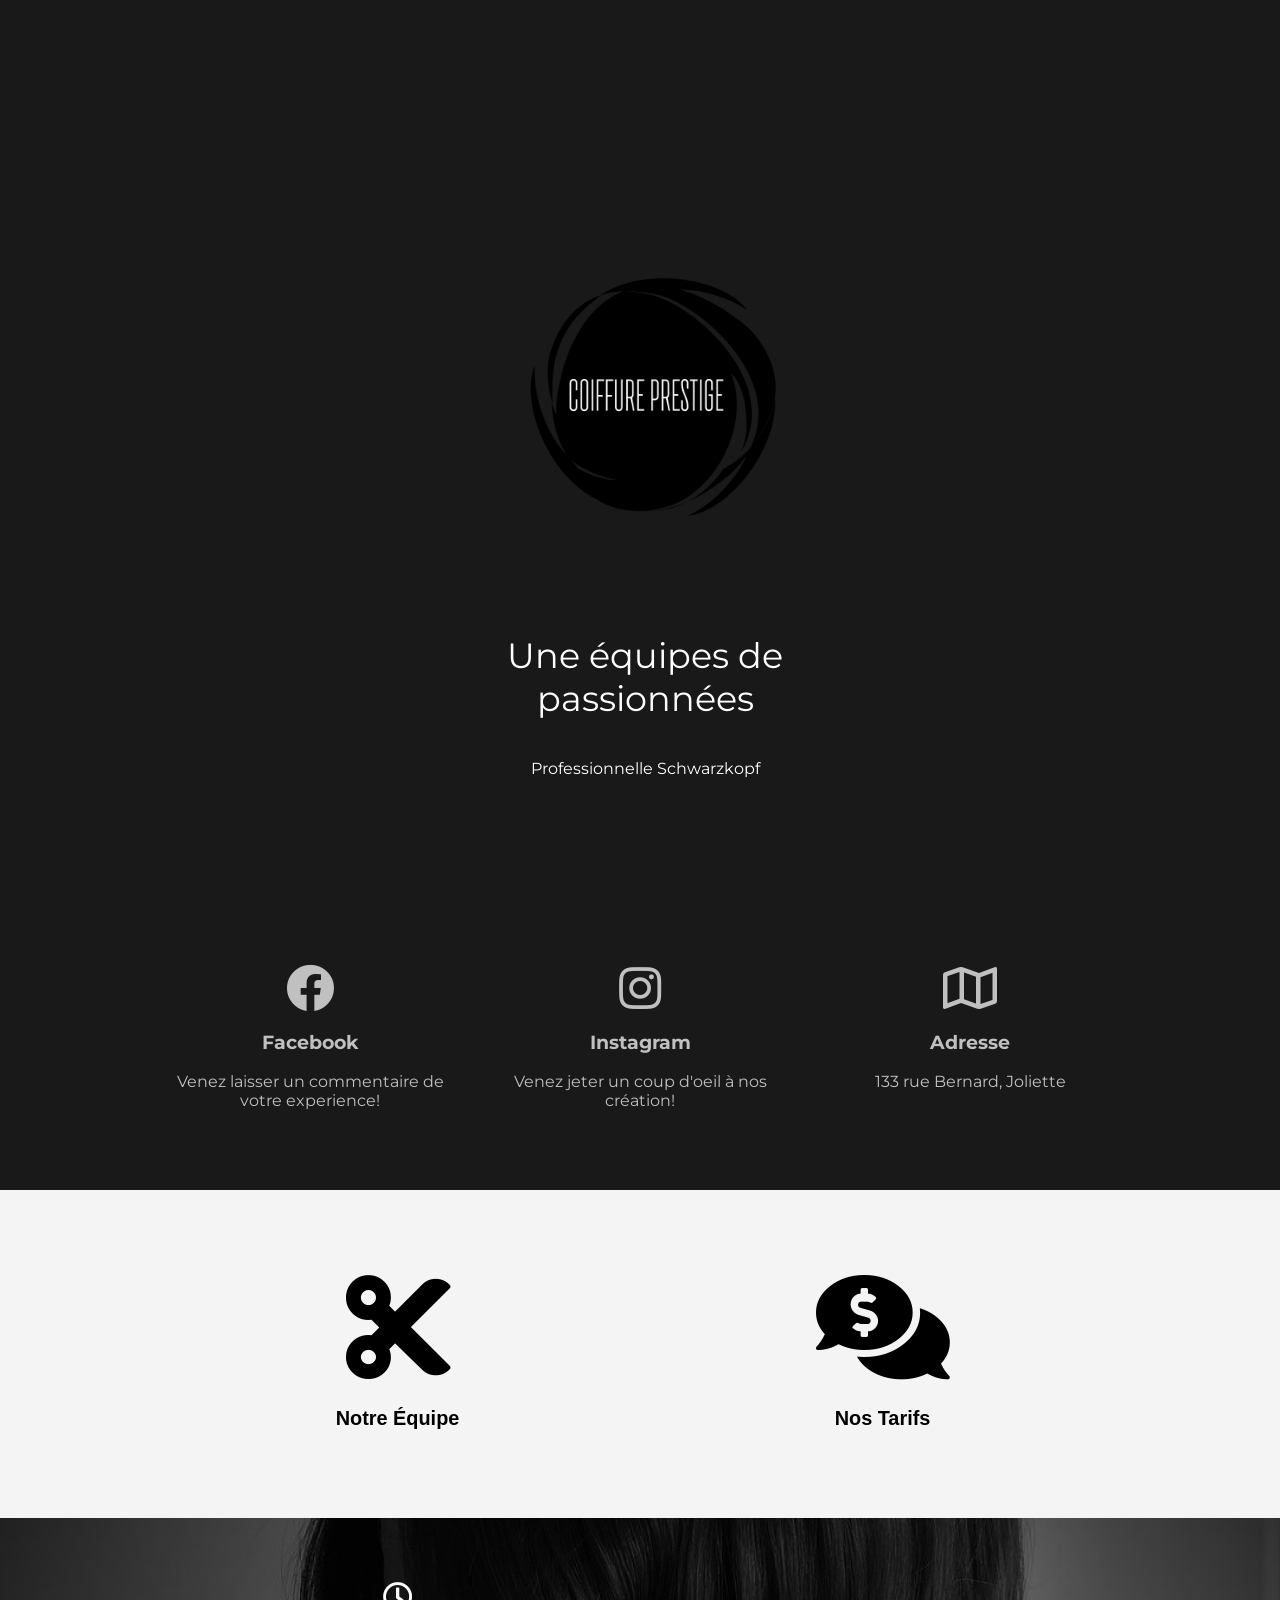
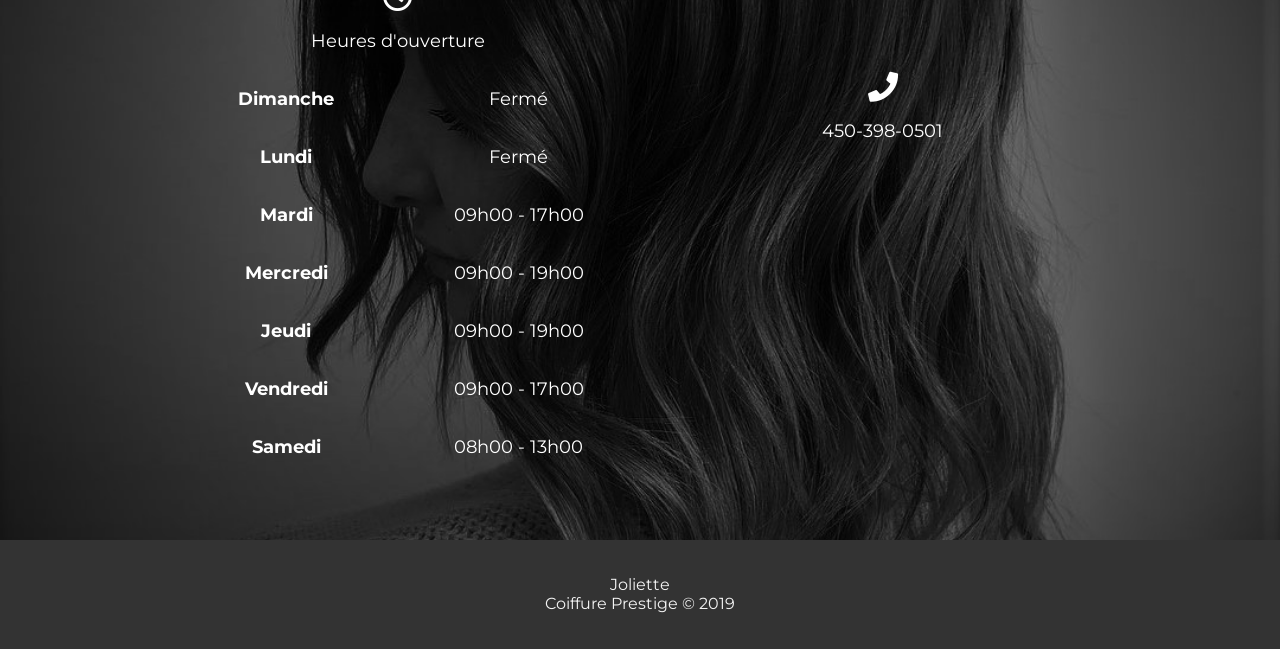
==== commit e9bc2ed6: "small change" ====
--- a/index.html
+++ b/index.html
@@ -48,24 +48,6 @@
       </div>
     </div>
   </section>
-
-
-
-  <section class="cover-image bg-light">
-
-
-
-    <div class="image"></div>
-
-
-
-
-  </section>
-
-
-
-
-
 
   <!-- About -->
   <section class="about bg-light">
@@ -96,6 +78,21 @@
               <div class="card emp1"></div>
               <h3>MARIE-PIERRE MORNEAU</h3>
               <p>Professionnelle depuis 2012</p>
+              <ul>
+
+                  <!-- <li onclick="window.location=''"><i class="fab fa-instagram"></i></li> -->
+
+                </ul>
+            </div>
+          </div>
+
+          <!-- cards de profil -->
+
+          <div class="center">
+            <div class="profile_card">
+              <div class="card emp2"></div>
+              <h3>MARIE-CLAUDE DAUPHIN</h3>
+              <!-- <p>Professionnelle depuis 2012</p> -->
               <!-- <ul>
                   <li><i class="fab fa-facebook-f"></i></li>
                   <li><i class="fab fa-instagram"></i></li>
@@ -108,24 +105,9 @@
 
           <div class="center">
             <div class="profile_card">
-              <div class="card emp2"></div>
-              <h3>MARIE-CLAUDE DAUPHIN</h3>
-              <p>Professionnelle depuis 2012</p>
-              <!-- <ul>
-                  <li><i class="fab fa-facebook-f"></i></li>
-                  <li><i class="fab fa-instagram"></i></li>
-                  <li><i class="fas fa-phone"></i></li>
-                </ul> -->
-            </div>
-          </div>
-
-          <!-- cards de profil -->
-
-          <div class="center">
-            <div class="profile_card">
               <div class="card emp3"></div>
               <h3>GABRIELLE POLIQUIN</h3>
-              <p>Professionnelle depuis 2012</p>
+              <!-- <p>Professionnelle depuis 2012</p> -->
               <!-- <ul>
                   <li><i class="fab fa-facebook-f"></i></li>
                   <li><i class="fab fa-instagram"></i></li>
@@ -258,11 +240,9 @@
 
       <!-- fin de la grille horaire -->
       <div class="contact">
-        <!-- <i class="fas fa-phone"></i>
-          <p>450-398-0501</p> -->
-        <h5>Nos Produits</h5>
-        <h7>Schwarzkopf</h7>
-        <h5></h5>
+        <i class="fas fa-phone"></i>
+          <p>450-398-0501</p>
+
       </div>
     </div>
 
--- a/main.css
+++ b/main.css
@@ -2,14 +2,14 @@
   background: rgba(0, 0, 0, 0.9);
   margin: 0;
   color: #fff;
-  font-family: "Montserrat", sans-serif;
+  font-family: 'Montserrat', sans-serif;
 }
 
 .showcase::after {
-  content: "";
+  content: '';
   height: 100vh;
   width: 100%;
-  background-image: url("img/lightblonde.JPG");
+  background-image: url('img/lightblonde.jpg');
   background-size: cover;
   background-repeat: no-repeat;
   background-position: center;
@@ -55,8 +55,8 @@
   padding: 4rem 1rem;
 }
 
-
-@media (max-width: 667px) {}
+@media (max-width: 667px) {
+}
 
 .grid-3 {
   display: grid;
@@ -93,23 +93,6 @@
   background: #333;
   color: #f4f4f4;
 }
-
-/* section des images de salon */
-
-
-.image {
-  background-image: url(img/salon1.jpeg);
-  width: 100%;
-  height: 800px;
-  opacity: 0.9;
-  position: relative;
-  background-position: center;
-  background-size: cover;
-  background-repeat: no-repeat;
-  background-attachment: fixed;
-
-}
-
 
 /* Section de selection */
 /* Style the tab content */
@@ -141,7 +124,6 @@
   border-bottom-style: solid;
   border-color: black;
 }
-
 .tablinks {
   margin-bottom: -50px;
 }
@@ -174,7 +156,7 @@
 }
 
 .profile_card {
-  height: 450px;
+  height: 500px;
   width: 300px;
   background-color: #fff5ee;
   overflow: hidden;
@@ -224,7 +206,6 @@
 }
 
 ul li {
-  padding-left: 10px;
   font-size: 18px;
   transition: 1s;
 }
@@ -239,9 +220,8 @@
 }
 
 h4:after {
-  content: "\00a0\00a0\00a0\00a0\00a0
-\00a0\00a0\00a0\00a0\00a0\00a0\00a0\00a0\00a0\00a0\00a0 \00a0\00a0\00a0\00a0\00a0\00a0\00a0\00a0\00a0\00a0\00a0 \00a0\00a0\00a0\00a0\00a0\00a0\00a0\00a0\00a0";
-
+  content: '\00a0\00a0\00a0\00a0\00a0
+\00a0\00a0\00a0\00a0\00a0\00a0\00a0\00a0\00a0\00a0\00a0 \00a0\00a0\00a0\00a0\00a0\00a0\00a0\00a0\00a0\00a0\00a0 \00a0\00a0\00a0\00a0\00a0\00a0\00a0\00a0\00a0';
 }
 
 .left p {
@@ -251,7 +231,7 @@
 
 /* Scheduled */
 .scheduled {
-  background-image: url("img/scheduledCover.jpg");
+  background-image: url('img/scheduledCover.jpg');
   background-size: cover;
   background-repeat: no-repeat;
   background-position: center;
@@ -472,7 +452,6 @@
 
 /* Landscape */
 @media (max-height: 500px) {
-
   .content .title,
   .content .text {
     display: none;
@@ -481,4 +460,4 @@
   .content {
     top: 0;
   }
-}+}
